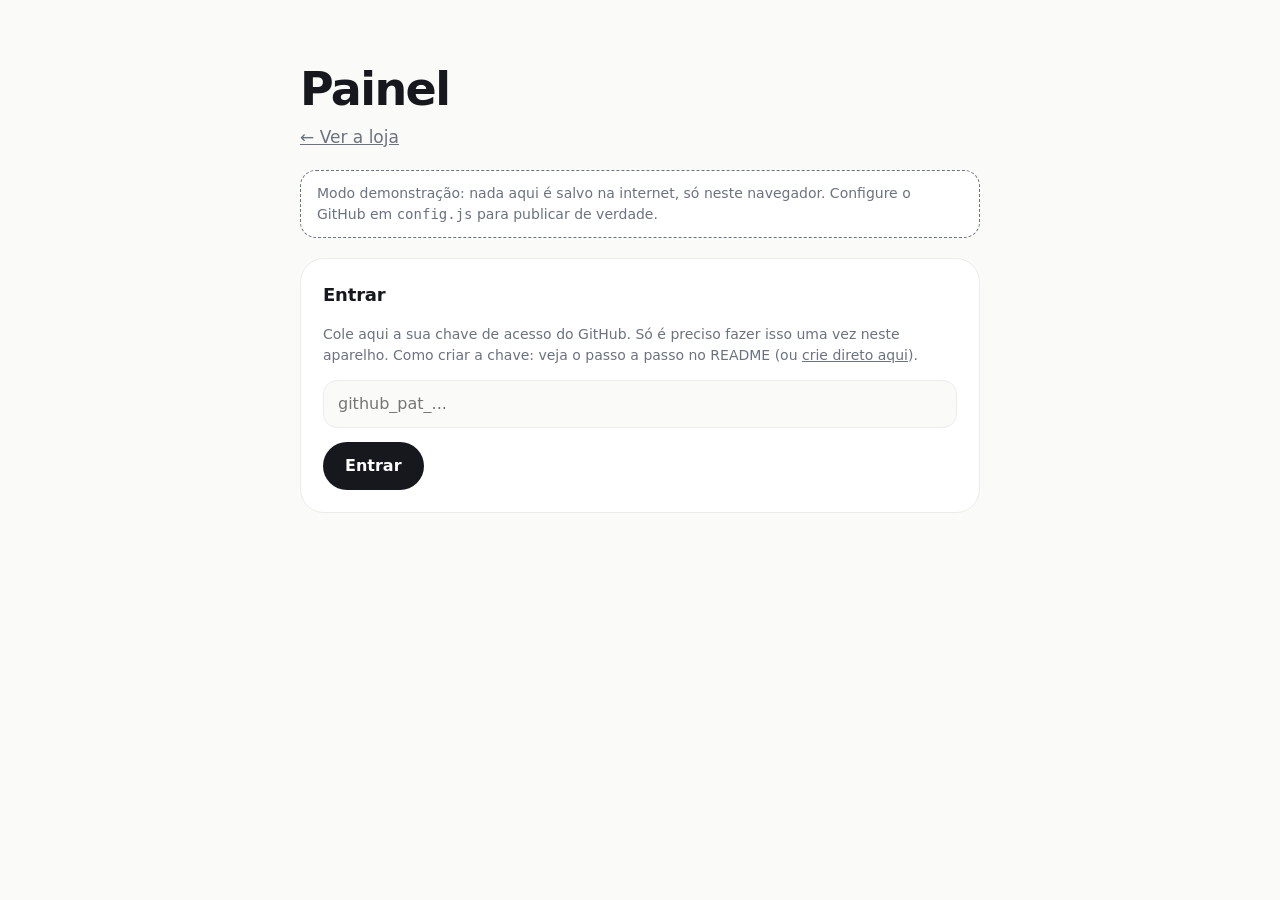
==== docs/admin.html @ 78dc81cf "Add files via upload" ====
<!doctype html>
<html lang="pt-BR">
<head>
  <meta charset="utf-8">
  <meta name="viewport" content="width=device-width, initial-scale=1">
  <meta name="robots" content="noindex">
  <title>Admin</title>
  <link rel="stylesheet" href="style.css">
</head>
<body>
  <div class="wrap" style="max-width: 720px;">
    <header class="top" style="padding-bottom: 20px;">
      <h1>Painel</h1>
      <p><a href="index.html" style="color: inherit;">← Ver a loja</a></p>
    </header>

    <div class="notice" id="demo" hidden>
      Modo demonstração: nada aqui é salvo na internet, só neste navegador.
      Configure o GitHub em <code>config.js</code> para publicar de verdade.
    </div>

    <!-- Acesso -->
    <section class="panel" id="login" hidden>
      <h2>Entrar</h2>
      <p class="help" style="margin-top:0;">
        Cole aqui a sua chave de acesso do GitHub. Só é preciso fazer isso uma vez neste aparelho.
        Como criar a chave: veja o passo a passo no README
        (ou <a href="https://github.com/settings/personal-access-tokens/new" target="_blank" rel="noopener">crie direto aqui</a>).
      </p>
      <form id="form-login">
        <div class="field">
          <input type="password" id="chave" placeholder="github_pat_..." autocomplete="off">
        </div>
        <button class="btn" type="submit" id="entrar">Entrar</button>
      </form>
      <p id="erro-login" style="color: var(--danger);" hidden></p>
    </section>

    <!-- Painel -->
    <div id="app" hidden>
      <section class="panel">
        <h2 id="form-titulo">Novo produto</h2>
        <form id="form">
          <div class="field">
            <label>Fotos (até 5)</label>
            <div class="pvs" id="pvs"></div>
            <input type="file" id="foto" accept="image/*" multiple>
          </div>
          <div class="field">
            <label for="nome">Título</label>
            <input type="text" id="nome" required maxlength="80">
          </div>
          <div class="field">
            <label for="preco">Preço (R$)</label>
            <input type="number" id="preco" required min="0" step="0.01" inputmode="decimal">
          </div>
          <div class="field">
            <label for="descricao">Descrição (opcional)</label>
            <textarea id="descricao" maxlength="600"></textarea>
          </div>
          <label class="check"><input type="checkbox" id="disponivel" checked> Disponível para venda</label>
          <div class="actions">
            <button class="btn" type="submit" id="salvar">Publicar produto</button>
            <button class="btn ghost" type="button" id="cancelar" hidden>Cancelar edição</button>
          </div>
          <p class="help" id="aviso-pub" hidden>Depois de publicar, o site leva cerca de 1 minuto para mostrar a mudança.</p>
        </form>
      </section>

      <section class="panel">
        <h2>Seus produtos</h2>
        <div id="lista"></div>
      </section>

      <p style="text-align:center;"><button class="btn ghost small" id="sair">Sair deste aparelho</button></p>
    </div>
  </div>
  <div class="toast" id="toast"></div>
  <script type="module" src="admin.js"></script>
</body>
</html>
---- docs/style.css ----
:root {
  --bg: #fafaf8;
  --card: #ffffff;
  --ink: #16181d;
  --mute: #6b7280;
  --line: #ececea;
  --accent: #16181d;
  --on-accent: #ffffff;
  --danger: #dc2626;
  --ok: #16a34a;
  color-scheme: light dark;
}
@media (prefers-color-scheme: dark) {
  :root {
    --bg: #0f1012;
    --card: #18191c;
    --ink: #f3f4f6;
    --mute: #9ca3af;
    --line: #26282c;
    --accent: #f3f4f6;
    --on-accent: #0f1012;
  }
}

* { box-sizing: border-box; }
body {
  margin: 0;
  background: var(--bg);
  color: var(--ink);
  font: 16px/1.5 ui-sans-serif, system-ui, -apple-system, "Segoe UI", Inter, Roboto, sans-serif;
  -webkit-font-smoothing: antialiased;
}
.wrap { max-width: 1080px; margin: 0 auto; padding: 0 20px; }

/* ---------- Cabeçalho ---------- */
.top { padding: 64px 0 32px; }
.top h1 { font-size: clamp(30px, 5.5vw, 46px); letter-spacing: -0.035em; line-height: 1.1; margin: 0 0 10px; }
.top p { color: var(--mute); margin: 0; font-size: 17px; }

/* ---------- Grade de produtos ---------- */
.grid {
  display: grid;
  grid-template-columns: repeat(auto-fill, minmax(230px, 1fr));
  gap: 20px;
  padding-bottom: 72px;
}
@media (max-width: 520px) {
  .top { padding: 40px 0 24px; }
  .grid { grid-template-columns: repeat(2, 1fr); gap: 12px; }
}

.card {
  all: unset;
  box-sizing: border-box;
  cursor: pointer;
  background: var(--card);
  border: 1px solid var(--line);
  border-radius: 24px;
  padding: 10px;
  display: flex;
  flex-direction: column;
  transition: transform 0.2s ease, box-shadow 0.2s ease;
}
.card:hover { transform: translateY(-3px); box-shadow: 0 12px 30px -12px rgba(0, 0, 0, 0.18); }
.card:focus-visible { outline: 2px solid var(--accent); outline-offset: 2px; }
.card .ph {
  position: relative;
  aspect-ratio: 1;
  border-radius: 16px;
  overflow: hidden;
  background: var(--line);
}
.card img { width: 100%; height: 100%; object-fit: cover; display: block; }
.card .info { padding: 12px 6px 6px; display: flex; flex-direction: column; gap: 2px; }
.card .nome { font-weight: 600; letter-spacing: -0.01em; }
.card .preco { color: var(--mute); font-size: 15px; }
.card.sold img { filter: grayscale(1); opacity: 0.55; }
.badge {
  position: absolute; top: 10px; left: 10px;
  background: var(--card); color: var(--ink);
  border: 1px solid var(--line);
  font-size: 12px; font-weight: 600;
  padding: 3px 10px; border-radius: 999px;
}

.empty { grid-column: 1 / -1; text-align: center; color: var(--mute); padding: 64px 0; }

/* ---------- Modal ---------- */
dialog {
  border: 1px solid var(--line);
  border-radius: 28px;
  padding: 0;
  width: min(92vw, 520px);
  background: var(--card);
  color: var(--ink);
  overflow: hidden;
}
dialog::backdrop { background: rgba(0, 0, 0, 0.5); backdrop-filter: blur(4px); }
dialog .ph { aspect-ratio: 1; background: var(--line); }
dialog .ph img { width: 100%; height: 100%; object-fit: cover; display: block; }
dialog .body { padding: 20px 22px 22px; }
dialog h2 { margin: 0 0 4px; letter-spacing: -0.02em; font-size: 22px; }
dialog .preco { font-size: 18px; font-weight: 600; margin-bottom: 8px; }
dialog .desc { color: var(--mute); margin: 0 0 18px; white-space: pre-line; }
.close {
  position: absolute; top: 12px; right: 12px; z-index: 2;
  width: 36px; height: 36px; border-radius: 50%;
  border: 1px solid var(--line); background: var(--card); color: var(--ink);
  font-size: 18px; cursor: pointer;
}

/* ---------- Botões / formulários ---------- */
.btn {
  display: inline-flex; align-items: center; justify-content: center; gap: 8px;
  background: var(--accent); color: var(--on-accent);
  border: 0; border-radius: 999px;
  padding: 12px 22px; font: inherit; font-weight: 600;
  cursor: pointer; text-decoration: none;
  transition: opacity 0.15s;
}
.btn:hover { opacity: 0.85; }
.btn.block { display: flex; width: 100%; }
.btn.ghost { background: transparent; color: var(--ink); border: 1px solid var(--line); }
.btn.small { padding: 7px 14px; font-size: 14px; }
.btn.danger { color: var(--danger); }
.btn:disabled { opacity: 0.5; cursor: wait; }

footer { padding: 0 0 40px; color: var(--mute); font-size: 13px; text-align: center; }

/* ---------- Admin ---------- */
.panel {
  background: var(--card); border: 1px solid var(--line);
  border-radius: 24px; padding: 22px; margin-bottom: 24px;
}
.panel h2 { margin: 0 0 16px; font-size: 18px; letter-spacing: -0.01em; }
.field { display: flex; flex-direction: column; gap: 6px; margin-bottom: 14px; }
.field label { font-size: 13px; color: var(--mute); font-weight: 500; }
.field input[type="text"], .field input[type="number"], .field textarea {
  font: inherit; color: var(--ink); background: var(--bg);
  border: 1px solid var(--line); border-radius: 14px; padding: 11px 14px;
}
.field textarea { min-height: 90px; resize: vertical; }
.field input:focus, .field textarea:focus { outline: 2px solid var(--accent); outline-offset: -1px; }
.row2 { display: grid; grid-template-columns: 1fr 1fr; gap: 14px; }
@media (max-width: 520px) { .row2 { grid-template-columns: 1fr; } }
.preview {
  width: 120px; aspect-ratio: 1; border-radius: 16px; background: var(--line);
  object-fit: cover; display: block;
}
.check { display: flex; align-items: center; gap: 8px; margin-bottom: 16px; }
.actions { display: flex; gap: 10px; flex-wrap: wrap; }

.item {
  display: flex; align-items: center; gap: 14px;
  padding: 12px 0; border-top: 1px solid var(--line);
}
.item:first-of-type { border-top: 0; }
.item img { width: 56px; height: 56px; border-radius: 12px; object-fit: cover; background: var(--line); flex: none; }
.item .t { flex: 1; min-width: 0; }
.item .t b { display: block; overflow: hidden; text-overflow: ellipsis; white-space: nowrap; }
.item .t span { color: var(--mute); font-size: 14px; }
.item .btns { display: flex; gap: 6px; flex-wrap: wrap; justify-content: flex-end; }
.notice {
  background: var(--card); border: 1px dashed var(--mute); color: var(--mute);
  border-radius: 16px; padding: 12px 16px; margin-bottom: 20px; font-size: 14px;
}
.toast {
  position: fixed; left: 50%; bottom: 24px; transform: translateX(-50%);
  background: var(--accent); color: var(--on-accent);
  padding: 10px 20px; border-radius: 999px; font-weight: 600; font-size: 14px;
  opacity: 0; pointer-events: none; transition: opacity 0.2s;
}
.toast.show { opacity: 1; }
[hidden] { display: none !important; }

/* ---------- Galeria no modal ---------- */
.thumbs { display: flex; gap: 8px; padding: 12px 22px 0; overflow-x: auto; }
.thumb { all: unset; cursor: pointer; flex: none; width: 56px; height: 56px; border-radius: 12px; overflow: hidden; border: 2px solid transparent; opacity: 0.6; }
.thumb.on { border-color: var(--accent); opacity: 1; }
.thumb img { width: 100%; height: 100%; object-fit: cover; display: block; }

/* ---------- Fotos no formulário ---------- */
.pvs { display: flex; gap: 10px; flex-wrap: wrap; margin-bottom: 4px; }
.pv { position: relative; width: 84px; height: 84px; }
.pv img { width: 100%; height: 100%; object-fit: cover; border-radius: 14px; display: block; }
.pv button {
  position: absolute; top: -6px; right: -6px; width: 22px; height: 22px; border-radius: 50%;
  border: 1px solid var(--line); background: var(--card); color: var(--ink); cursor: pointer; font-size: 12px; line-height: 1;
}
.field input[type="password"], .field input[type="text"].mono { font: inherit; color: var(--ink); background: var(--bg); border: 1px solid var(--line); border-radius: 14px; padding: 11px 14px; }
.help { color: var(--mute); font-size: 14px; }
.help a { color: inherit; }
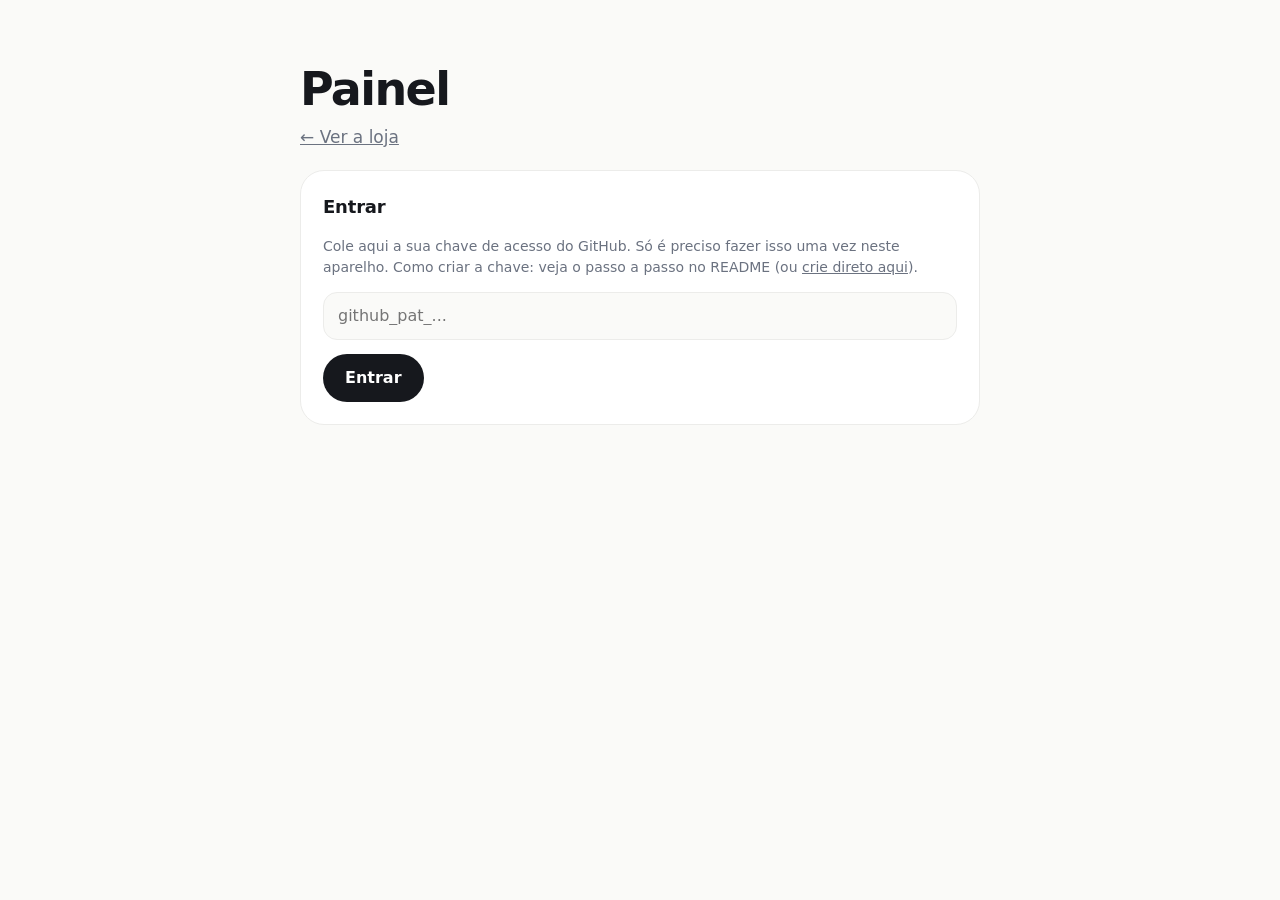
==== commit 625e237b: "Add files via upload" ====
--- a/docs/admin.html
+++ b/docs/admin.html
@@ -45,6 +45,7 @@
             <label>Fotos (até 5)</label>
             <div class="pvs" id="pvs"></div>
             <input type="file" id="foto" accept="image/*" multiple>
+            <span class="help">A foto com ★ é a principal, a que aparece no card da loja.</span>
           </div>
           <div class="field">
             <label for="nome">Título</label>
--- a/docs/style.css
+++ b/docs/style.css
@@ -181,8 +181,8 @@
 
 /* ---------- Fotos no formulário ---------- */
 .pvs { display: flex; gap: 10px; flex-wrap: wrap; margin-bottom: 4px; }
-.pv { position: relative; width: 84px; height: 84px; }
-.pv img { width: 100%; height: 100%; object-fit: cover; border-radius: 14px; display: block; }
+.pv { position: relative; width: 96px; }
+.pv img { width: 96px; height: 96px; object-fit: cover; border-radius: 14px; display: block; }
 .pv button {
   position: absolute; top: -6px; right: -6px; width: 22px; height: 22px; border-radius: 50%;
   border: 1px solid var(--line); background: var(--card); color: var(--ink); cursor: pointer; font-size: 12px; line-height: 1;
@@ -190,3 +190,8 @@
 .field input[type="password"], .field input[type="text"].mono { font: inherit; color: var(--ink); background: var(--bg); border: 1px solid var(--line); border-radius: 14px; padding: 11px 14px; }
 .help { color: var(--mute); font-size: 14px; }
 .help a { color: inherit; }
+
+.hint { color: var(--mute); font-size: 14px; margin: 10px 0 12px; text-align: center; }
+dialog .btn.block + .btn.block { margin-top: 8px; }
+.pv .pr { position: static; width: 100%; height: auto; border-radius: 999px; margin-top: 6px; padding: 4px 0; font-size: 12px; font-weight: 600; background: transparent; color: var(--mute); }
+.pv .pr.on { background: var(--accent); color: var(--on-accent); border-color: var(--accent); cursor: default; }
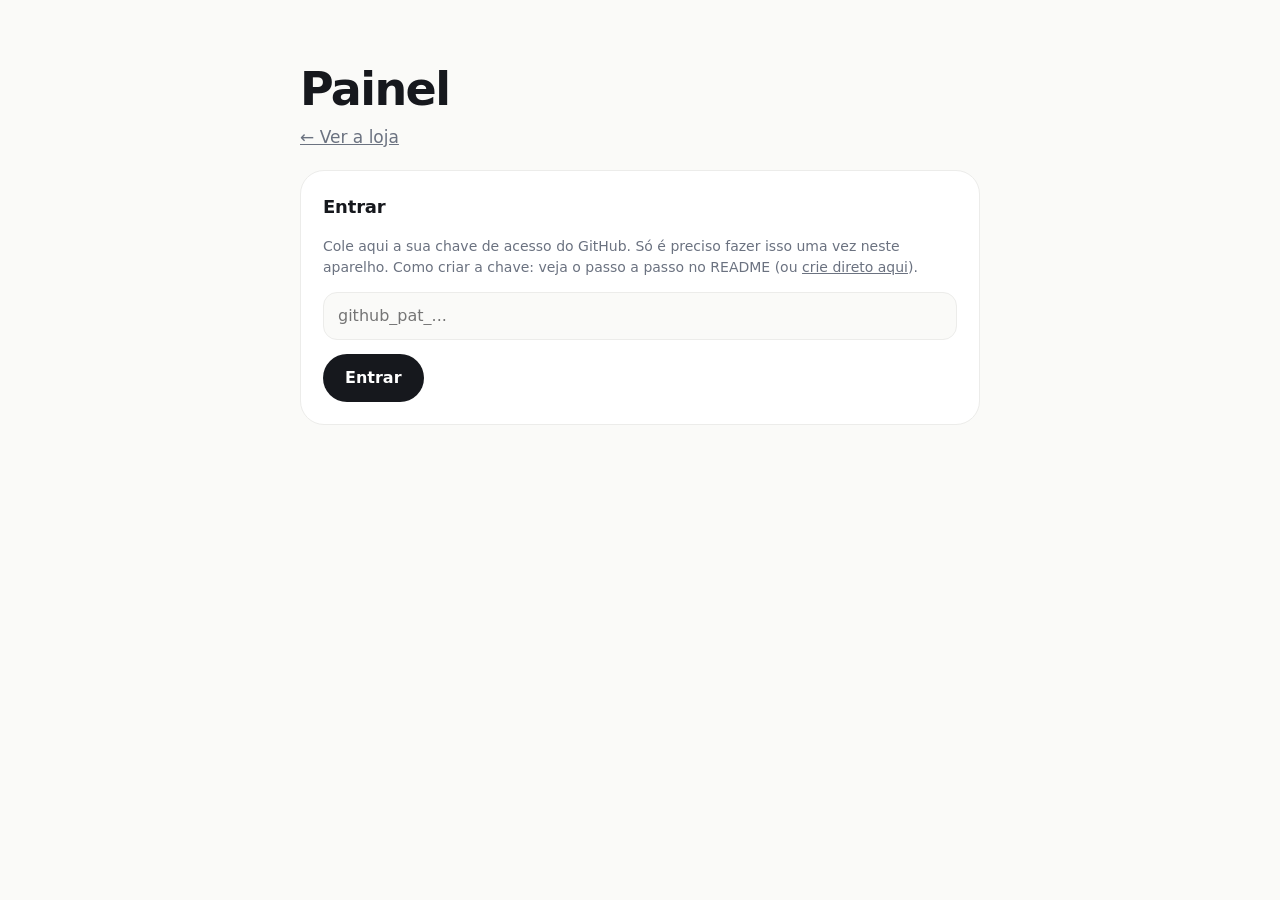
==== commit be22dce0: "Add files via upload" ====
--- a/docs/admin.html
+++ b/docs/admin.html
@@ -45,7 +45,7 @@
             <label>Fotos (até 5)</label>
             <div class="pvs" id="pvs"></div>
             <input type="file" id="foto" accept="image/*" multiple>
-            <span class="help">A foto com ★ é a principal, a que aparece no card da loja.</span>
+            <span class="help">Escolha a posição de cada foto. A 1ª (★) é a principal e aparece no card da loja.</span>
           </div>
           <div class="field">
             <label for="nome">Título</label>
--- a/docs/style.css
+++ b/docs/style.css
@@ -94,14 +94,19 @@
   background: var(--card);
   color: var(--ink);
   overflow: hidden;
-}
+  max-height: 94dvh;
+}
+dialog[open] { display: flex; flex-direction: column; }
+dialog .scroll { overflow-y: auto; flex: 1 1 auto; min-height: 0; }
+dialog .acoes { flex: none; padding: 12px 22px 18px; border-top: 1px solid var(--line); background: var(--card); }
+dialog .acoes .hint { margin: 10px 0 0; }
 dialog::backdrop { background: rgba(0, 0, 0, 0.5); backdrop-filter: blur(4px); }
-dialog .ph { aspect-ratio: 1; background: var(--line); }
-dialog .ph img { width: 100%; height: 100%; object-fit: cover; display: block; }
+dialog .ph { aspect-ratio: 1; max-height: 46dvh; width: 100%; background: var(--line); }
+dialog .ph img { width: 100%; height: 100%; object-fit: contain; display: block; }
 dialog .body { padding: 20px 22px 22px; }
 dialog h2 { margin: 0 0 4px; letter-spacing: -0.02em; font-size: 22px; }
 dialog .preco { font-size: 18px; font-weight: 600; margin-bottom: 8px; }
-dialog .desc { color: var(--mute); margin: 0 0 18px; white-space: pre-line; }
+dialog .desc { color: var(--mute); margin: 0; white-space: pre-line; }
 .close {
   position: absolute; top: 12px; right: 12px; z-index: 2;
   width: 36px; height: 36px; border-radius: 50%;
@@ -195,3 +200,5 @@
 dialog .btn.block + .btn.block { margin-top: 8px; }
 .pv .pr { position: static; width: 100%; height: auto; border-radius: 999px; margin-top: 6px; padding: 4px 0; font-size: 12px; font-weight: 600; background: transparent; color: var(--mute); }
 .pv .pr.on { background: var(--accent); color: var(--on-accent); border-color: var(--accent); cursor: default; }
+.pv select { width: 100%; margin-top: 6px; font: inherit; font-size: 13px; font-weight: 600; color: var(--ink); background: var(--bg); border: 1px solid var(--line); border-radius: 999px; padding: 5px 8px; }
+.pv.main select { background: var(--accent); color: var(--on-accent); border-color: var(--accent); }
